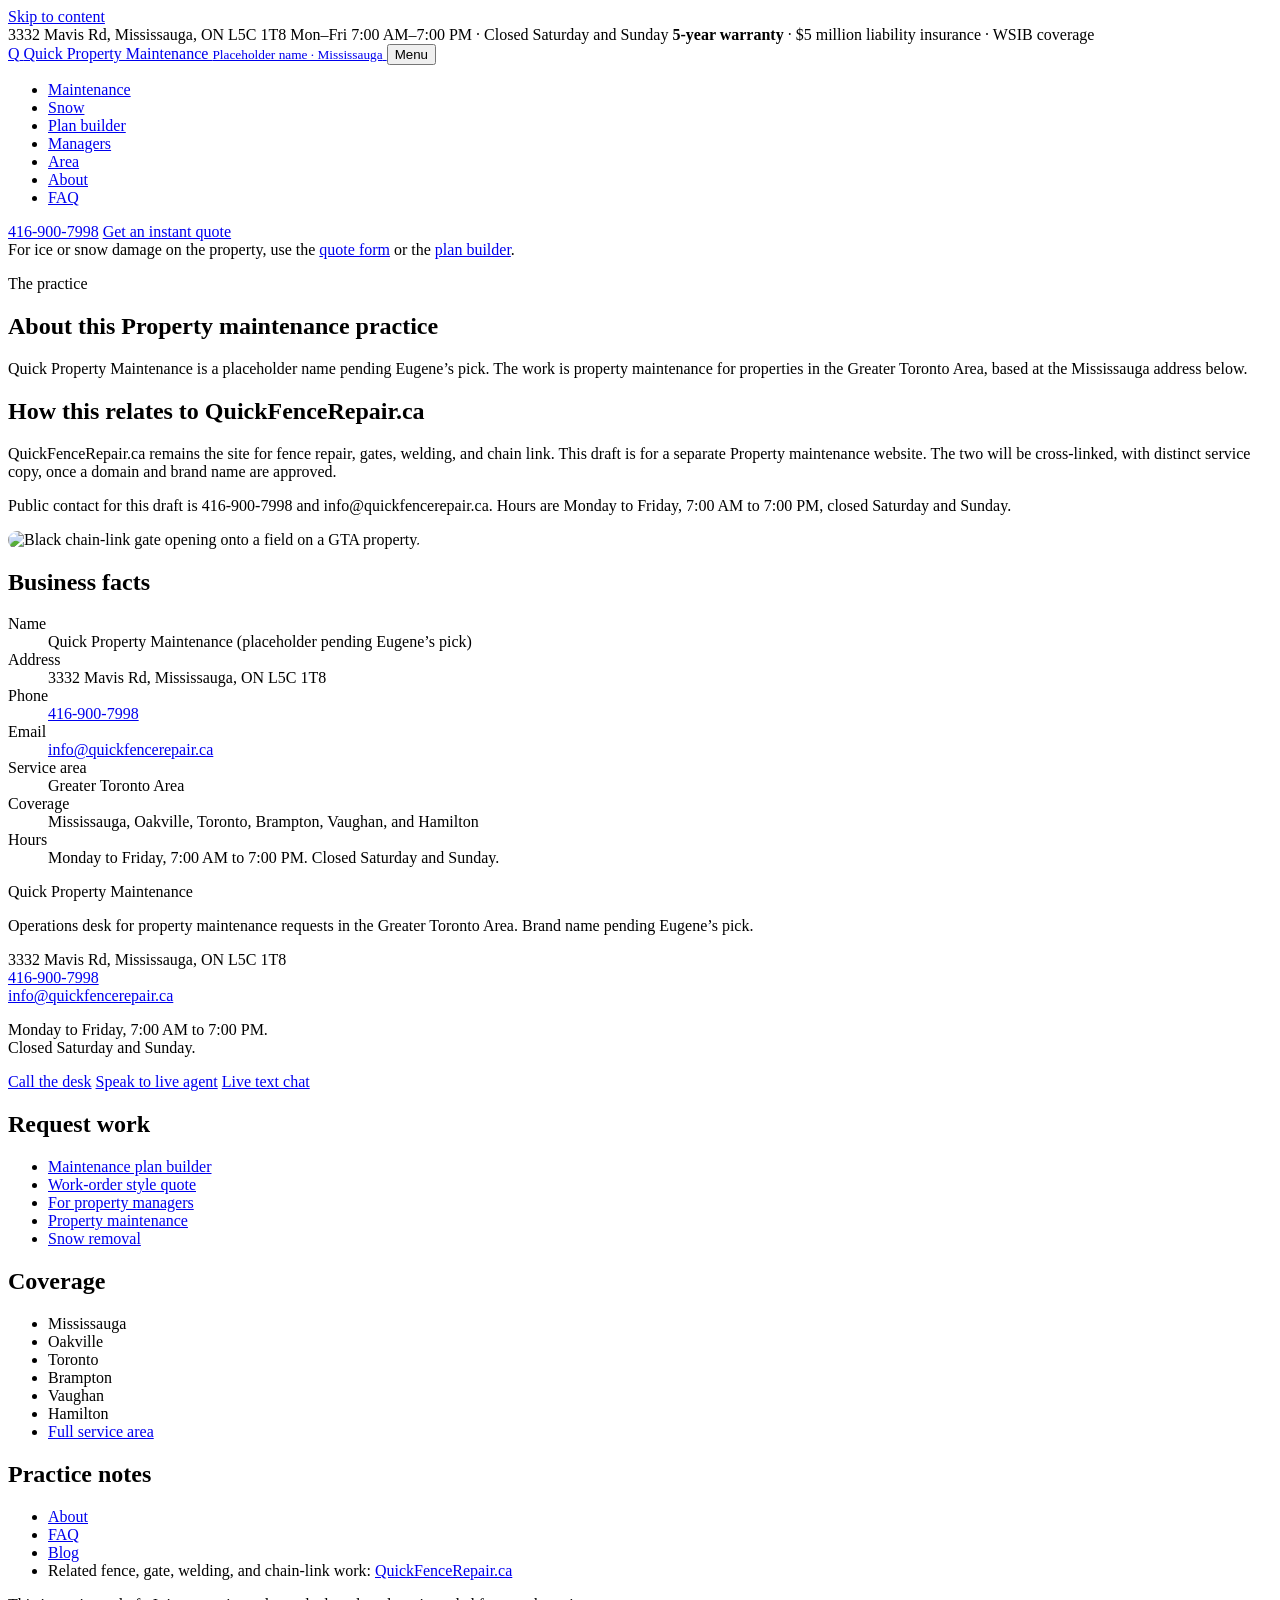
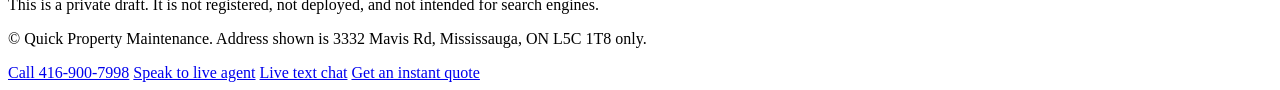
==== about/index.html @ 17dcea02 "Add noindex static draft preview" ====
<!DOCTYPE html>
<html lang="en-CA">
<head>
  <meta charset="utf-8">
  <meta name="viewport" content="width=device-width, initial-scale=1">
  <meta name="robots" content="noindex, nofollow">
  <title>About | Quick Property Maintenance</title>
  <meta name="description" content="A Mississauga-based Property maintenance practice serving properties in the Greater Toronto Area. Brand name pending.">
  <link rel="stylesheet" href="/pm-preview-v3/css/styles.css">
  
  <script type="application/ld+json">
{
  "@context": "https://schema.org",
  "@type": "LocalBusiness",
  "@id": "#business",
  "name": "Quick Property Maintenance",
  "alternateName": "Property maintenance (brand name pending)",
  "description": "Property maintenance for properties in Mississauga and the Greater Toronto Area, including routine care and winter-related repairs.",
  "telephone": "+1-416-900-7998",
  "email": "info@quickfencerepair.ca",
  "url": "/",
  "address": {
    "@type": "PostalAddress",
    "streetAddress": "3332 Mavis Rd",
    "addressLocality": "Mississauga",
    "addressRegion": "ON",
    "postalCode": "L5C 1T8",
    "addressCountry": "CA"
  },
  "areaServed": [
    {"@type": "City", "name": "Mississauga"},
    {"@type": "City", "name": "Oakville"},
    {"@type": "City", "name": "Toronto"},
    {"@type": "City", "name": "Brampton"},
    {"@type": "City", "name": "Vaughan"},
    {"@type": "City", "name": "Hamilton"},
    {"@type": "AdministrativeArea", "name": "Greater Toronto Area"}
  ],
  "openingHoursSpecification": {
    "@type": "OpeningHoursSpecification",
    "dayOfWeek": ["Monday","Tuesday","Wednesday","Thursday","Friday"],
    "opens": "07:00",
    "closes": "19:00"
  },
  "hasOfferCatalog": {
    "@type": "OfferCatalog",
    "name": "Property maintenance services",
    "itemListElement": [
      {"@type": "Service", "@id": "#service-property-maintenance", "name": "Property maintenance", "provider": {"@id": "#business"}, "areaServed": "Greater Toronto Area", "description": "Recurring and on-demand maintenance for properties in Mississauga and nearby GTA cities."},
      {"@type": "Service", "@id": "#service-snow-removal", "name": "Snow removal", "provider": {"@id": "#business"}, "areaServed": "Greater Toronto Area", "description": "Seasonal snow clearing and ice control for driveways, walks, and lots, where this service is offered."},
      {"@type": "Service", "@id": "#service-minor-repairs", "name": "Minor repairs", "provider": {"@id": "#business"}, "areaServed": "Greater Toronto Area", "description": "Small repair work on the property, scheduled on a weekday after a quote."}
    ]
  }
}
  </script>
  <!-- Review / AggregateRating schema is a template only. Do not publish until real, policy-compliant reviews exist.
<script type="application/ld+json">
{
  "@context": "https://schema.org",
  "@type": "LocalBusiness",
  "@id": "#business",
  "aggregateRating": {
    "@type": "AggregateRating",
    "ratingValue": "REPLACE",
    "reviewCount": "REPLACE",
    "bestRating": "5"
  }
}
</script>
-->
</head>
<body>
  <a class="skip" href="#main">Skip to content</a>
  <div class="rail">
    <div class="wrap">
      <span>3332 Mavis Rd, Mississauga, ON L5C 1T8</span>
      <span>Mon–Fri 7:00 AM–7:00 PM · Closed Saturday and Sunday</span>
      <span><strong>5-year warranty</strong> · $5 million liability insurance · WSIB coverage</span>
    </div>
  </div>
  <header class="site-header">
    <div class="wrap header-inner">
      <a class="wordmark" href="/pm-preview-v3/">
        <span class="mark" aria-hidden="true">Q</span>
        <span>Quick Property Maintenance
          <small>Placeholder name · Mississauga</small>
        </span>
      </a>
      <button class="nav-toggle" type="button" aria-expanded="false" aria-controls="site-nav">Menu</button>
      <nav class="nav" id="site-nav" aria-label="Primary">
        <ul>
            <li><a href="/pm-preview-v3/property-maintenance/">Maintenance</a></li>
            <li><a href="/pm-preview-v3/snow-removal/">Snow</a></li>
            <li><a href="/pm-preview-v3/plan/">Plan builder</a></li>
            <li><a href="/pm-preview-v3/for-managers/">Managers</a></li>
            <li><a href="/pm-preview-v3/service-area/">Area</a></li>
            <li><a href="/pm-preview-v3/about/" aria-current="page">About</a></li>
            <li><a href="/pm-preview-v3/faq/">FAQ</a></li>
        </ul>
      </nav>
      <div class="hdr-actions">
        <a class="phone" href="tel:+14169007998">416-900-7998</a>
        <a class="btn" href="/pm-preview-v3/contact/">Get an instant quote</a>
      </div>
    </div>
  </header>
  <div class="winter">
    <div class="wrap">For ice or snow damage on the property, use the <a href="/pm-preview-v3/contact/">quote form</a> or the <a href="/pm-preview-v3/plan/">plan builder</a>.</div>
  </div>
  <main id="main">
    <section class="inner-hero">
      <div class="wrap">
        <p class="kicker">The practice</p>
        <h1>About this Property maintenance practice</h1>
        <p class="lede">Quick Property Maintenance is a placeholder name pending Eugene’s pick. The work is property maintenance for properties in the Greater Toronto Area, based at the Mississauga address below.</p>
      </div>
    </section>
    <section class="section">
      <div class="wrap pitch-grid">
        <div>
          <h2>How this relates to QuickFenceRepair.ca</h2>
          <p>QuickFenceRepair.ca remains the site for fence repair, gates, welding, and chain link. This draft is for a separate Property maintenance website. The two will be cross-linked, with distinct service copy, once a domain and brand name are approved.</p>
          <p>Public contact for this draft is 416-900-7998 and info@quickfencerepair.ca. Hours are Monday to Friday, 7:00 AM to 7:00 PM, closed Saturday and Sunday.</p>
        </div>
        <img src="/pm-preview-v3/img/gate-chainlink.webp" width="500" height="325" alt="Black chain-link gate opening onto a field on a GTA property." style="width:100%;height:18rem;object-fit:cover;border-radius:18px" loading="lazy">
      </div>
    </section>
    <section class="section" aria-labelledby="facts-h">
      <div class="wrap">
        <div class="facts" id="entity-facts">
          <h2 id="facts-h">Business facts</h2>
          <dl>
            <dt>Name</dt>
            <dd>Quick Property Maintenance (placeholder pending Eugene’s pick)</dd>
            <dt>Address</dt>
            <dd>3332 Mavis Rd, Mississauga, ON L5C 1T8</dd>
            <dt>Phone</dt>
            <dd><a href="tel:+14169007998">416-900-7998</a></dd>
            <dt>Email</dt>
            <dd><a href="mailto:info@quickfencerepair.ca">info@quickfencerepair.ca</a></dd>
            <dt>Service area</dt>
            <dd>Greater Toronto Area</dd>
            <dt>Coverage</dt>
            <dd>Mississauga, Oakville, Toronto, Brampton, Vaughan, and Hamilton</dd>
            <dt>Hours</dt>
            <dd>Monday to Friday, 7:00 AM to 7:00 PM. Closed Saturday and Sunday.</dd>
          </dl>
        </div>
      </div>
    </section>

  </main>
  <footer class="site-footer">
    <div class="wrap foot-grid">
      <div>
        <p class="ops-name">Quick Property Maintenance</p>
        <p>Operations desk for property maintenance requests in the Greater Toronto Area. Brand name pending Eugene’s pick.</p>
        <p>3332 Mavis Rd, Mississauga, ON L5C 1T8<br>
        <a href="tel:+14169007998">416-900-7998</a><br>
        <a href="mailto:info@quickfencerepair.ca">info@quickfencerepair.ca</a></p>
        <p>Monday to Friday, 7:00 AM to 7:00 PM.<br>Closed Saturday and Sunday.</p>
        <p class="btn-row">
          <a class="btn" href="tel:+14169007998">Call the desk</a>
          <a class="btn btn-ghost" href="#" data-retell="voice">Speak to live agent</a>
          <a class="btn btn-ghost" href="#" data-retell="chat">Live text chat</a>
        </p>
      </div>
      <div>
        <h2>Request work</h2>
        <ul class="foot-list">
          <li><a href="/pm-preview-v3/plan/">Maintenance plan builder</a></li>
          <li><a href="/pm-preview-v3/contact/">Work-order style quote</a></li>
          <li><a href="/pm-preview-v3/for-managers/">For property managers</a></li>
          <li><a href="/pm-preview-v3/property-maintenance/">Property maintenance</a></li>
          <li><a href="/pm-preview-v3/snow-removal/">Snow removal</a></li>
        </ul>
      </div>
      <div>
        <h2>Coverage</h2>
        <ul class="foot-list">
          <li>Mississauga</li>
          <li>Oakville</li>
          <li>Toronto</li>
          <li>Brampton</li>
          <li>Vaughan</li>
          <li>Hamilton</li>
          <li><a href="/pm-preview-v3/service-area/">Full service area</a></li>
        </ul>
      </div>
      <div>
        <h2>Practice notes</h2>
        <ul class="foot-list">
          <li><a href="/pm-preview-v3/about/">About</a></li>
          <li><a href="/pm-preview-v3/faq/">FAQ</a></li>
          <li><a href="/pm-preview-v3/blog/">Blog</a></li>
          <li>Related fence, gate, welding, and chain-link work: <a href="https://quickfencerepair.ca">QuickFenceRepair.ca</a></li>
        </ul>
        <p>This is a private draft. It is not registered, not deployed, and not intended for search engines.</p>
      </div>
    </div>
    <p class="legal wrap">© Quick Property Maintenance. Address shown is 3332 Mavis Rd, Mississauga, ON L5C 1T8 only.</p>
  </footer>
  <div class="sticky-bar">
    <div class="wrap">
      <a class="btn" href="tel:+14169007998">Call 416-900-7998</a>
      <a class="btn btn-ghost" href="#" data-retell="voice">Speak to live agent</a>
      <a class="btn btn-ghost" href="#" data-retell="chat">Live text chat</a>
      <a class="btn" href="/pm-preview-v3/contact/">Get an instant quote</a>
    </div>
  </div>
  <div class="modal" id="retell-modal" hidden role="dialog" aria-modal="true" aria-labelledby="retell-title">
    <div class="modal-card">
      <h2 id="retell-title">Live desk (draft)</h2>
      <p id="retell-modal-body"></p>
      <p class="hint">When approved, the Retell AI widget will load from a dashboard script. No API keys are present in this draft.</p>
      <button type="button" class="btn btn-navy modal-close">Close</button>
    </div>
  </div>
  <script src="/pm-preview-v3/js/main.js"></script>
</body>
</html>
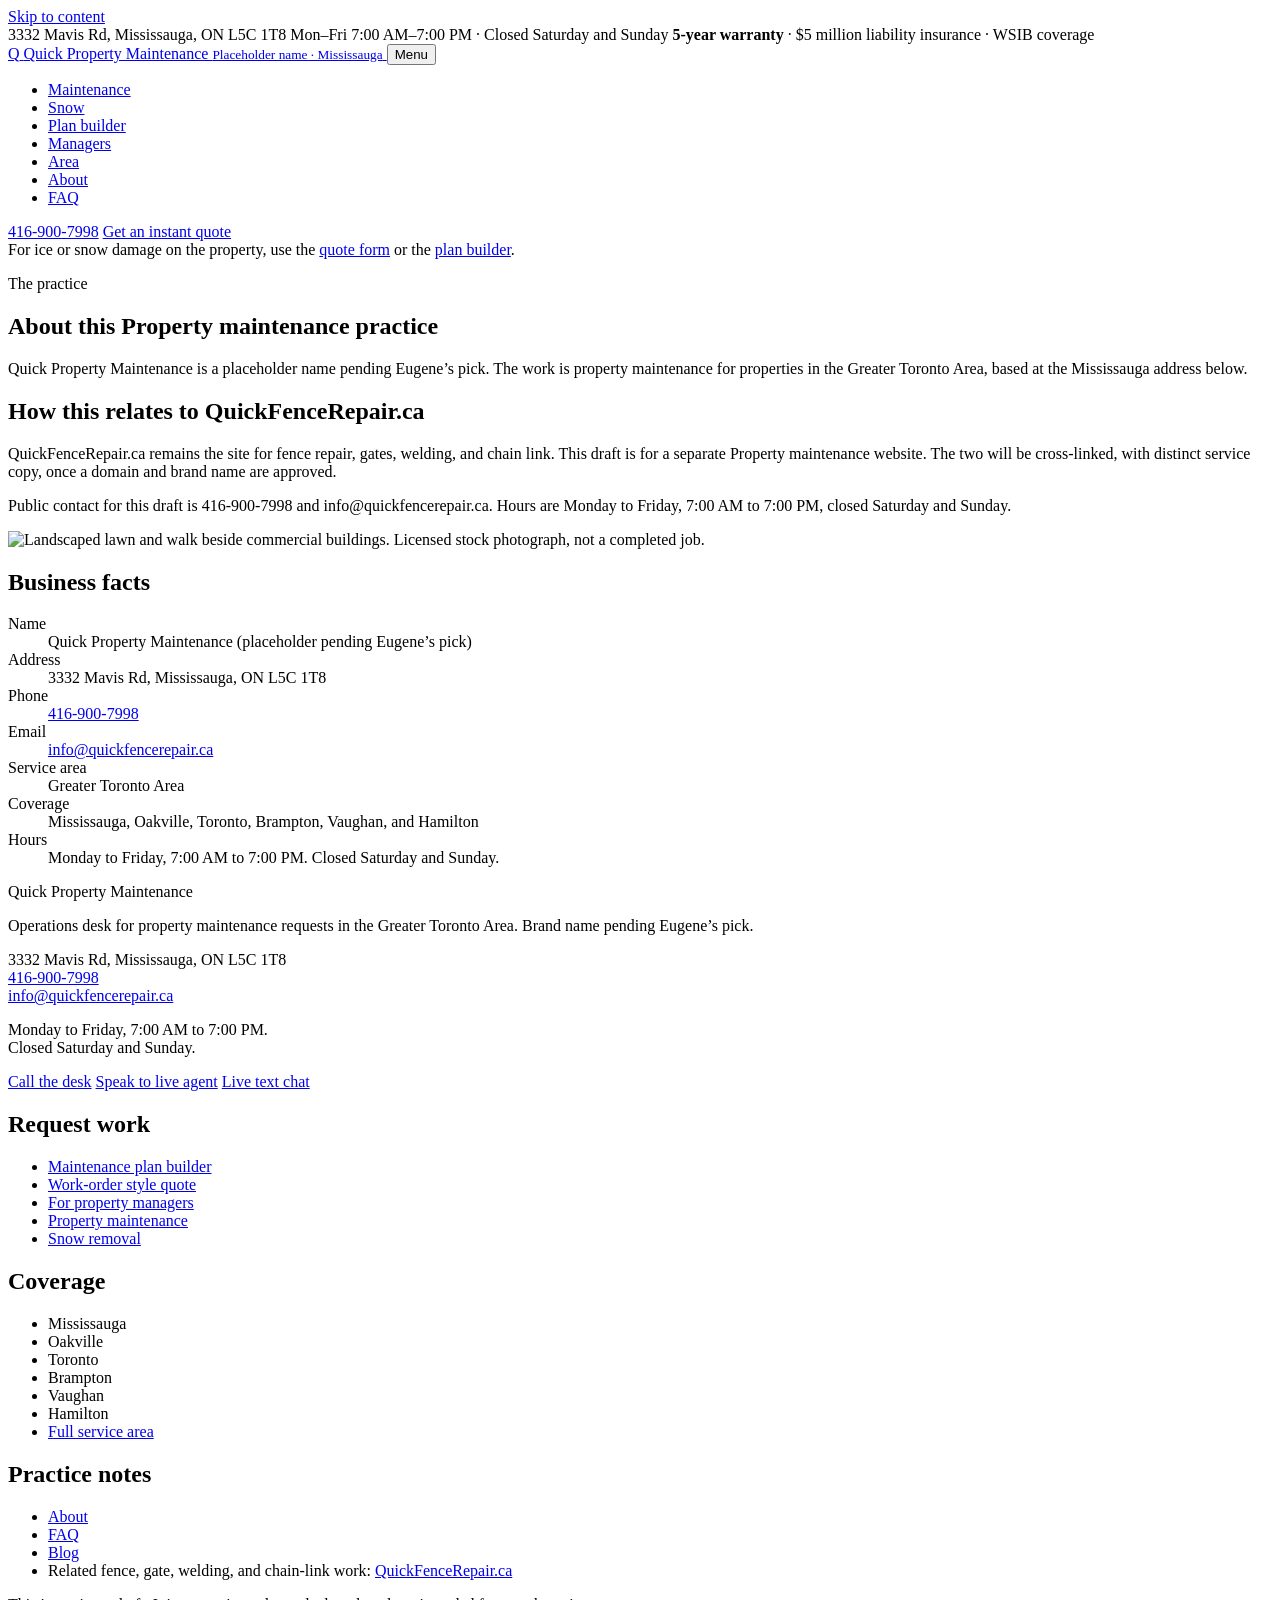
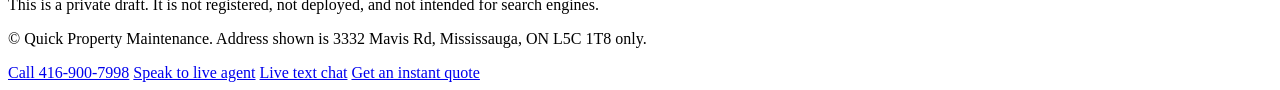
==== commit 49b36285: "Update noindex static draft preview to v4 redesign" ====
--- a/about/index.html
+++ b/about/index.html
@@ -122,7 +122,7 @@
           <p>QuickFenceRepair.ca remains the site for fence repair, gates, welding, and chain link. This draft is for a separate Property maintenance website. The two will be cross-linked, with distinct service copy, once a domain and brand name are approved.</p>
           <p>Public contact for this draft is 416-900-7998 and info@quickfencerepair.ca. Hours are Monday to Friday, 7:00 AM to 7:00 PM, closed Saturday and Sunday.</p>
         </div>
-        <img src="/pm-preview-v3/img/gate-chainlink.webp" width="500" height="325" alt="Black chain-link gate opening onto a field on a GTA property." style="width:100%;height:18rem;object-fit:cover;border-radius:18px" loading="lazy">
+        <img src="/pm-preview-v3/img/campus-lawn.webp" width="1600" height="3426" alt="Landscaped lawn and walk beside commercial buildings. Licensed stock photograph, not a completed job." loading="lazy">
       </div>
     </section>
     <section class="section" aria-labelledby="facts-h">
